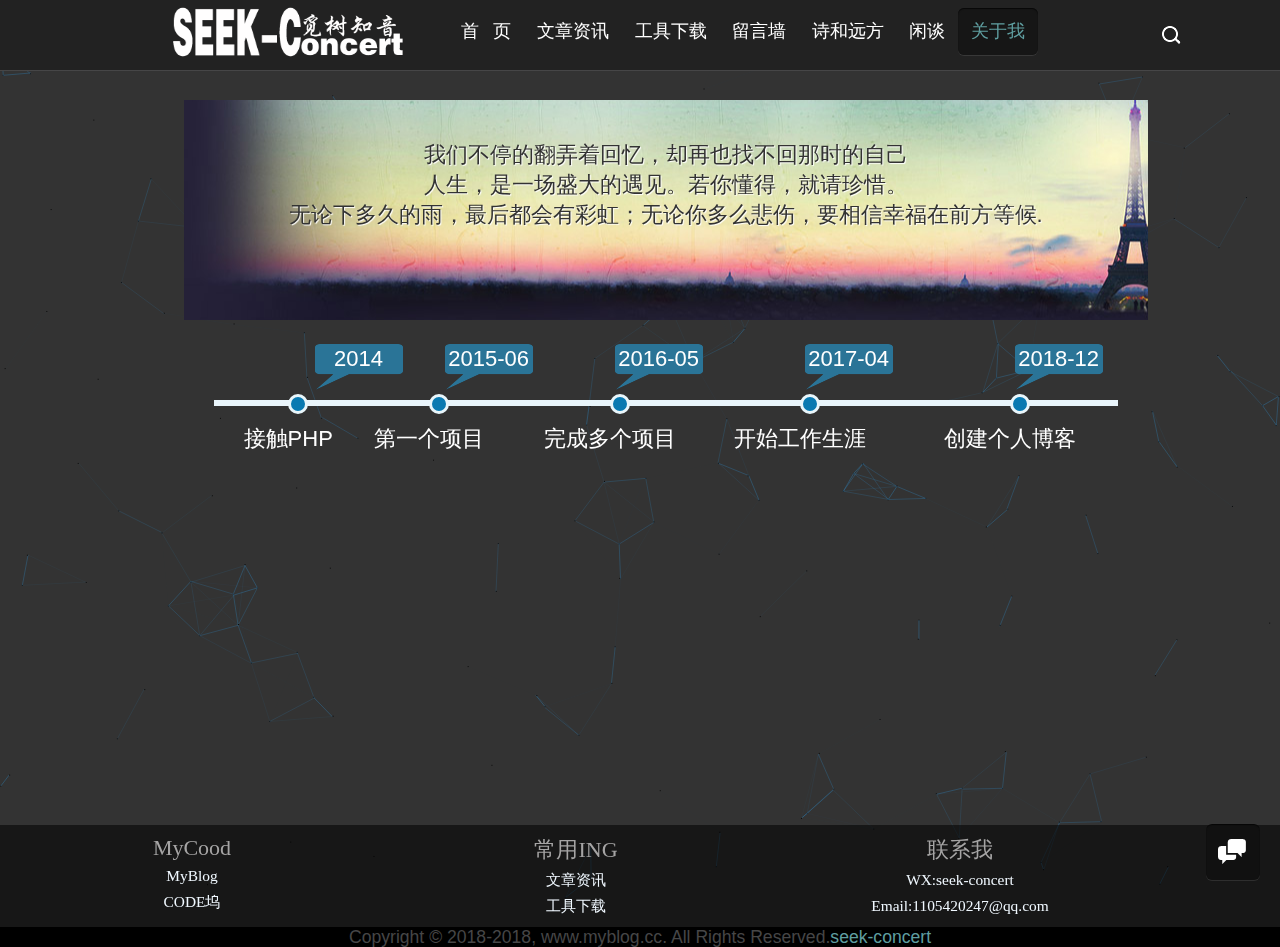
==== about.html @ 9ccbc6b1 "MyBlog HTML" ====
<!DOCTYPE html>
<html>
<head>
    <meta charset="UTF-8">
    <meta name="viewport" content="width=device-width,initial-scale=1,minimum-scale=1,maximum-scale=1,user-scalable=no" />
    <meta name="keywords" content="觅树知音,个人博客,seek-concert,php,MyBlog" />
    <meta name="description" content="觅树知音的个人博客" />
    <title>SeekConcert-MyBlog|觅树知音的个人博客</title>
    <link rel="shortcut icon" href="blog.ico" type="image/x-icon"/>
    <link rel="stylesheet" href="css/base.css">
    <link rel="stylesheet" href="css/style.css">
    <link rel="stylesheet" href="css/media.css">
    <!--[if lt IE 9]>
    <script src="js/html5shiv.min.js"></script>
    <script src="js/modernizr.js"></script>
    <script src="js/css3-mediaqueries.js"></script>
    <![endif]-->
</head>

<body>
<!--bg-->
<script src="js/bg.js" count="200" zindex="-2" opacity="0.8" color="47,135,193" type="text/javascript">
</script>
<!--bg end-->

<!--header-->
<header>
    <!--pc nav-->
    <div class="logo"><img src="img/logo.png" alt="logo"/></div>
    <nav class="nav">
        <ul class="nav_list">
            <li><a href="/">首&nbsp;&nbsp;&nbsp;页</a></li>
            <li><a href="/news.html" title="文章资讯">文章资讯</a></li>
            <li><a href="/download.html" title="工具下载">工具下载</a></li>
            <li><a href="/msgboard.html" title="留言墙" >留言墙</a></li>
            <li><a href="/poetry.html" title="诗和远方">诗和远方</a></li>
            <li><a href="/gossip.html" title="闲谈">闲谈</a></li>
            <li><a href="/about.html" title="关于我" class="nav_toggle" >关于我</a></li>
        </ul>
    </nav>
    <!--end pa nav-->
    <!--m nav-->
    <h2 class="open_nav"><span class="nav_icon"></span></h2>
    <div class="m_nav">
        <ul class="m_nav_list">
            <li> <a href="/">首&nbsp;&nbsp;&nbsp;页</a> </li>
            <li> <a href="/news.html">文章资讯</a> </li>
            <li> <a href="/download.html">工具下载</a> </li>
            <li> <a href="/msgboard.html">留言墙</a> </li>
            <li> <a href="/poetry.html">诗和远方</a> </li>
            <li> <a href="/gossip.html">闲谈</a> </li>
            <li> <a href="/about.html">关于我</a> </li>
        </ul>
    </div>
    <div class="m_logo"><img src="img/logo.png" alt="logo"/></div>
    <!--end m nav-->
    <!-- search -->
    <div class="search_ico" title="click search"></div>
</header>
<!--header end-->

<!--content-->
<div class="content">
    <div class="about_core">
        <div class="about_banner">
            <p data-scroll-reveal="enter top over 2s" data-scroll-reveal-id="3" style="-webkit-transform: translatey(0);transform: translatey(0);opacity: 1;-webkit-transition: -webkit-transform 2s ease-in-out 0s,  opacity 2s ease-in-out 0s;transition: transform 2s ease-in-out 0s, opacity 2s ease-in-out 0s;-webkit-perspective: 1000;-webkit-backface-visibility: hidden;" data-scroll-reveal-initialized="true">我们不停的翻弄着回忆，却再也找不回那时的自己</p>
            <p data-scroll-reveal="enter left over 2s after 1s" data-scroll-reveal-id="4" style="-webkit-transform: translatex(0);transform: translatex(0);opacity: 1;-webkit-transition: -webkit-transform 2s ease-in-out 1s,  opacity 2s ease-in-out 1s;transition: transform 2s ease-in-out 1s, opacity 2s ease-in-out 1s;-webkit-perspective: 1000;-webkit-backface-visibility: hidden;" data-scroll-reveal-initialized="true">人生，是一场盛大的遇见。若你懂得，就请珍惜。</p>
            <p data-scroll-reveal="enter bottom over 2s after 2s" data-scroll-reveal-id="5" style="-webkit-transform: translatey(0);transform: translatey(0);opacity: 1;-webkit-transition: -webkit-transform 2s ease-in-out 2s,  opacity 2s ease-in-out 2s;transition: transform 2s ease-in-out 2s, opacity 2s ease-in-out 2s;-webkit-perspective: 1000;-webkit-backface-visibility: hidden;" data-scroll-reveal-initialized="true">无论下多久的雨，最后都会有彩虹；无论你多么悲伤，要相信幸福在前方等候.</p>
        </div>
        <div class="memorial_day">
            <div class="time_axis"></div>
            <ul>
                <li class="n1"><a href="/">接触PHP</a>
                    <div class="dateview">2014</div>
                </li>
                <li class="n2"><a href="/">第一个项目</a>
                    <div class="dateview">2015-06</div>
                </li>
                <li class="n3"><a href="/">完成多个项目</a>
                    <div class="dateview">2016-05</div>
                </li>
                <li class="n4"><a href="/">开始工作生涯</a>
                    <div class="dateview">2017-04</div>
                </li>
                <li class="n5"><a href="/">创建个人博客</a>
                    <div class="dateview">2018-12</div>
                </li>
            </ul>
        </div>
    </div>
    <br/>
    <br/>
    <br/>
    <br/>
    <br/>
    <br/>
    <br/>
    <br/>
    <br/>
    <br/>
    <br/>
    <br/>
    <br/>
</div>
<!--content end-->

<!--footer-->
<footer>
    <div class="footer-mid">
        <div class="links">
            <p>MyCood</p>
            <ul>
                <li><a href="/">MyBlog</a></li>
                <li><a href="/">CODE坞</a></li>
            </ul>
        </div>
        <div class="maps">
            <p>常用ING</p>
            <ul>
                <li><a href="/">文章资讯</a></li>
                <li><a href="/">工具下载</a></li>
            </ul>
        </div>
        <div class="contact">
            <p>联系我</p>
            <ul>
                <li><a href="/">WX:seek-concert</a></li>
                <li><a href="/">Email:1105420247@qq.com</a></li>
            </ul>
        </div>
    </div>
    <div class="footer-bottom">
        <p>Copyright © 2018-2018, www.myblog.cc. All Rights Reserved.<a href="http://www.mycode5.com">seek-concert</a></p>
    </div>
</footer>
<!--footer end-->

<!-- gotop -->
<div id="tbox"> <a id="togbook" href="#"></a> <a id="gotop" href="javascript:void(0)"></a> </div>
<!-- gotop end -->
<script src="js/jquery.min.js?v=2.1.4"></script>
<script src="js/common.js"></script>
</body>
</html>
---- css/base.css ----
@charset "utf-8";
/* ------------------------------------[base]---------------------------------------- */
*,body,ul,ol,li,p,h1,h2,h3,h4,h5,h6,form,fieldset,table,td,img,div,tr{ margin:0;padding:0;}
ul, li { list-style: none; }
img{ border:0 none;}
a{ text-decoration: none; color: #555 }
a:hover { text-decoration: none; color: #00A7EB; }
h1{ font-size:24px;}
h2{ font-size:20px;}
h3{ font-size:18px;}
h4{ font-size:16px;}
h5{ font-size:14px;}
h6{ font-size:12px;}
input,select{ font-size:12px; vertical-align:middle;}
html{font-size:0.6em;}
body{font:normal 100% Arial,sans-serif; font-size:22px; background:#333;color: #fff;text-align:center;}
textarea,input{ word-wrap:break-word; word-break:break-all; padding:0;}
img { width:100%; -ms-interpolation-mode: bicubic;}
footer, header, menu, nav {display: block;}
::-webkit-scrollbar {width: 14px;height: auto;}
::-webkit-scrollbar-track, ::-webkit-scrollbar-thumb {border-radius: 10px;border: 5px solid transparent;}
::-webkit-scrollbar-track {box-shadow: 1px 1px 5px rgba(0,0,0,.2) inset;}
::-webkit-scrollbar-thumb {min-height: 20px;background-clip: content-box;box-shadow:0 0 5px rgba(0,0,0,.2) inset;}
::-webkit-scrollbar-corner {background: transparent;}
---- css/style.css ----
@charset "utf-8";
/*++++++++++++++++++++++++++++++【index】++++++++++++++++++++++++++++++++++*/
/*=========================【header】=========================== */
header { position:fixed;top: 0;width: 100%;  background: #222; height: 70px; border-bottom: #464647 1px solid;  z-index:9999}
header .logo{ position:absolute;left: 12%;width: 20%;height: 100%; }
header .logo img{ width: 100%;height: 100%;}
/*------ 【pc nav】------*/
header nav {position:absolute; transform:translate(0%,0%);left: 35%;top:11%;width: 100%;height: 100%;   }
header nav ul{line-height: 100% !important;}
header nav ul li { display: inline;}
header nav ul li a { font-size: 0.8em; color: #FFF !important; display: block; padding:1%;  float: left }
header nav ul li a:hover { color: cadetblue !important; background: rgba(20, 20, 20, 0.8); box-shadow: 0px 1px 0px rgba(255,255,255,.1), inset 0 1px 1px rgba(0,0,0,.7); border-radius: 6px; }
.nav_toggle{ color: cadetblue !important; background: rgba(20, 20, 20, 0.8); box-shadow: 0px 1px 0px rgba(255,255,255,.1), inset 0 1px 1px rgba(0,0,0,.7); border-radius: 6px; }
/*-----------search_ico ico-----------*/
.search_ico {width: 60px; height: 100%;position: absolute; right: 6%; top: 0; cursor: pointer;  background:url(../img/search.png) no-repeat center; z-index: 9999; }
/*------ 【media nav】------*/
.open_nav,.m_nav,.m_logo,.m_nav_list{display: none;}
/*-----------m_nav ico-----------*/
.open_nav { display: none; margin: 15px 0 0 0; width: 24px; height: 40px; float: left; text-align: center; padding: 0 10px; }
.nav_icon { display: block; position: relative; width: 30px; height: 5px; background-color: #fff; margin-top: 20px; }
.nav_icon:before, .nav_icon:after { content: ''; display: block; width: 30px; height: 5px; position: absolute; background: #fff; -webkit-transition-property: margin, -webkit-transform; transition-property: margin, -webkit-transform; transition-property: margin, transform; transition-property: margin, transform, -webkit-transform; -webkit-transition-duration: 300ms; transition-duration: 300ms; }
.nav_icon:before { margin-top: -10px; }
.nav_icon:after { margin-top: 10px; }
.open .nav_icon { background: none }
.open .nav_icon:before { margin-top: 0; -webkit-transform: rotate(45deg); transform: rotate(45deg); }
.open .nav_icon:after { margin-top: 0; -webkit-transform: rotate(-45deg); transform: rotate(-45deg); }
.open .nav_icon:before, .open .nav_icon:after { content: ''; display: block; width: 30px; height: 5px; position: absolute; background: #fff; }


/* ============================【content】==================== */
.content{width: 100%;height: 80%;position: relative;top:80px;margin-bottom: 101px;overflow: hidden;}
.content .content_top { width:100%;height: 260px; position:relative;top:5px;left:13%;right: 10%;  overflow: hidden; clear: both; }
.content a:hover{color: cadetblue;}
/*------------- [banner] -------------*/
.content .content_top .banner_hide {  width: 48%; height: 100%;  -webkit-animation: pageTop 6s ease 0.5s backwards; -moz-animation: pageTop 6s ease 0.5s backwards; -ms-animation: pageTop 6s ease 0.5s backwards; -o-animation: pageTop 6s ease 0.5s backwards; animation: pageTop 6s ease 0.5s backwards; float: left; }
.content .content_top .banner_hide img{ height: 100%;width: 100%}
.content .content_top .banner_font {font-size: 0.5em; display:block;height:40%;width:46%;position: absolute; top: 20%; padding-left: 1%; padding-right: 1%; background: rgba(153,153,153,.8); color: white; opacity: 0; -webkit-transition: opacity .75s ease-out; -moz-transition: opacity .75s ease-out; -o-transition: opacity .75s ease-out; transition: opacity .75s ease-out; }
.content .content_top .banner_hide:hover .banner_font { opacity: 1; } /* 用opacity 设置鼠标放上去显示文字的效果 */
.content .content_top .banner_font strong { display: block; line-height: 40px }
/*------------- [bulletin] -------------*/
.content .bulletin{margin-left:2%;box-shadow: 0 1px 0 rgba(255,255,255,.1), inset 0 1px 1px rgba(0,0,0,.7); border-radius: 6px; background: url(../img/quote-bg.png) no-repeat top right rgba(42,42,42,1); width: 350px;  height: 260px;float: left; overflow: hidden}
.content .bulletin h1{ color: cadetblue;padding-top: 5px;border-bottom: #333333 solid 2px;}
.content .bulletin p{ color: white;padding-top: 5px;text-indent: 2em;}
/*****************************************/
.blank{width: 100%;height: 10px;overflow: hidden;margin: auto;}
/*****************************************/
/*-------------------【content_core】--------------------------*/
.content_core{width: 100%;position: relative;top:20px;left:13%;right:10%;overflow: hidden;clear: both;}
.content_core .blog_list{width: 50%; float: left;}
.blog_list>li {width:100%;padding: 20px 0;border-right: #111 2px solid; }
.arrow_box { background: #222; box-shadow: 0 1px 0 rgba(255,255,255,.1), inset 0 1px 1px rgba(0,0,0,.7); width: 93.6%; color: #b9b9b9; border-radius: 6px; position: relative; }
.arrow_box:hover{background: #222222;}
.ti { width: 0; height: 0; border-style: solid; border-width: 0px 0 20px 22px; border-color: transparent transparent transparent #111; position: absolute; left: 100%; top: 20px; }/* 三角形 */
.ci { width: 10px; height: 10px; border-radius: 50%; position: absolute; left: 106%; top: 16px; background: #000; border: 2px solid #333; } /* 圆形定义边框色与背景一致 */
.ci:hover { border: 2px solid #B9B9B9; }
.arrow_box h2.title { text-align:left;padding: 0 0 0 20px; font: 16px/50px "微软雅黑", "Microsoft YaHei", Arial, Helvetica, sans-serif }
.arrow_box h2 a:hover { padding-left: 20px }
.textinfo { overflow: hidden; }
.textinfo p{ font-size: 0.6em; }
.arrow_box img { width: 150px; padding: 4px 0 3px 4px; float: left; -webkit-transition: All 1s ease; -moz-transition: All 1s ease; -ms-transition: All 1s ease; -o-transition: All 1s ease; border-radius: 4px; margin: 0 20px 2px; }
.arrow_box img:hover { opacity: 0.6; }
.arrow_box p { line-height: 24px; padding: 0 20px 20px;text-align: left }
.arrow_box p:hover { text-shadow: 1px 1px 1px #000; }
.details { text-align:left;background: rgba(1,1,1,0.3); border-radius: 0 0 6px 6px; padding: 0 10px }
.details li { line-height: 26px; display: inline; font-size: 11px; margin-right: 10px; }
.details li a { margin-left:20px;color: #3F3E3C }
.details li a:hover { color: #933 }
.icon-time, .likes, .comments {background: url(../img/icons.png) no-repeat }
.icon-time { background-position: 0 -208px;}
.likes, .comments { float: right; }
.likes { background-position: 0 -240px; }
.comments { background-position: 0 -220px; }
/*-------------------【aside】--------------------------*/
.content_core aside { width: 20%; float: left; margin: 20px 0 0 20px; }
.content_core aside h2, footer h2 { font-size: 16px; margin-bottom: 10px; text-shadow: #000 1px 1px 1px; color: #ccc }
.content_core aside div { box-shadow: 0px 1px 0px rgba(255,255,255,.1), inset 0px 1px 1px rgba(0,0,0,.7); border-radius: 6px; padding: 15px; background: #222; margin-bottom: 20px; overflow: hidden; }
.tuijian li, .clicks li { text-align:left;font-size: 0.6em; white-space: nowrap; text-overflow: ellipsis; overflow: hidden }
.tuijian li a:hover { padding-left: 10px }
.tuijian li span:before { content: "0"; }/* 数字列表前面统一加0  */
.tuijian li span { margin-right: 10px; font-size: 14px; font-family: "微软雅黑"; }
.tuijian li:nth-child(-n+3) span { width: 39px; color: #999 } /* 选择从第3个开始倒数也就是第三个前面的 */
.tuijian li:nth-child(-n+3) strong { font-size: 24px; font-weight: normal; }
.tuijian li:first-child span { color: #f8490b; } /* 选择第一个 */
.tuijian li:nth-child(n+3) { line-height: 24px } /* 选择从第3个开始往后数 */
.tuijian li:nth-child(4) { margin: 5px 0 0 0 } /* 选择第四个 */
/* clicks */
.clicks li { line-height: 24px; }
.clicks li span:before { content: "【"; }
.clicks li span:after { content: "】"; }
.clicks li span a { padding: 0 5px; color: #366 }
.clicks li a:hover { text-decoration: underline }
/* music */
.viny dl dd { color: #b9b9b9; line-height: 24px;font-size: 0.6em;text-align: left; }
.art { background: url(../img/vinyl.png) no-repeat left; width: 130px; float: left; background-size: 120px; }
.viny .art img { width: 90px; height: 90px; margin-left: 11px }
.viny dd span { width: 12px; height: 24px; margin-right: 7px; float: left; display: block; }
.icon-song span, .icon-artist span, .icon-album span, .icon-like span { background: url(../img/icons.png) no-repeat }
.icon-song span { background-position: -33px -344px }
.icon-artist span { background-position: -16px -344px }
.icon-album span { background-position: 0 -344px }
.icon-like span { background-position: -1px -299px; }
.icon-like a { color: #B5783E }
.icon-like a:hover { color: #FFF; text-decoration: underline }
.music audio { width: 100%; padding-top: 10px }

/* ============================【footer】===================== */
footer{position:relative;bottom:0;width: 100%; color: #a5a4a4;text-align: center;overflow: hidden;}
/*-----------footer bottom-----------*/
footer .footer-mid{word-wrap:break-word;width: 100%;background: rgba(0, 0, 0, 0.55);position: relative;overflow: hidden; }
footer .footer-mid div{padding-top:10px;padding-bottom:10px;width:100%;float: left; font-family: 楷体; }
footer .footer-mid ul li a{ color: aliceblue;font-size: 0.7em}
footer .footer-mid .links{width: 30%;}
footer .footer-mid .maps{width: 30%;}
footer .footer-mid .contact{width: 30%;}
/*-----------footer db-----------*/
footer .footer-bottom{width:100%;height:20px;background: #000;text-align: center; }
footer .footer-bottom p{font-size: 0.8em;color: #464647;}
footer .footer-bottom p a{color: cadetblue;}

/*----------- [go top]-----------*/
#tbox { width: 54px; float: right; position: fixed; right: 20px; bottom: 15px; _position: absolute; _bottom: auto; _top:expression(eval(document.documentElement.scrollTop+document.documentElement.clientHeight-this.offsetHeight-(parseInt(this.currentStyle.marginTop, 10)||0)-(parseInt(this.currentStyle.marginBottom, 10)||0)));
    _margin-bottom: 15px; }/*���IE6�²����� position:fixed ������*/
#togbook, #gotop { width: 54px; height: 56px; display: block; background:url(../img/icons.png) no-repeat  #111 ;box-shadow: 0px 1px 0px rgba(255,255,255,.1), inset 0px 1px 1px rgba(0,0,0,.7); border-radius: 6px;}
#togbook { margin: 5px 0 ;background-position:10px -407px;}
#gotop {background-position:12px -365px;}
#togbook:hover, #gotop:hover { opacity: 0.5 }


/*++++++++++++++++++++++++++++++【news】++++++++++++++++++++++++++++++++++*/
.news_left{float: left;width: 50%;position: relative;top:20px;margin-left:13%;overflow: hidden;}
.news_left .news_left_top{padding:20px;border-radius: 5px;background: #495d5d;overflow: hidden;box-shadow: 0 1px 0 rgba(255,255,255,.1), inset 0 1px 1px rgba(0,0,0,.7);  }
.news_left .news_left_top h1{text-align: left}
.news_left .news_left_top p{padding-right:20px;text-align: left !important;font-size: 14px;color: #b9b9b9;}
.news_left .news_left_top img { width: 150px; padding: 4px 0 3px; float: left; -webkit-transition: All 1s ease; -moz-transition: All 1s ease; -ms-transition: All 1s ease; -o-transition: All 1s ease; border-radius: 4px; margin: 0 20px 2px 0; }
.news_left .news_left_top img:hover { opacity: 0.6; transform: scale(1.1); }

.news_left .news_left_content{border-radius: 4px;background: #495d5d;margin-top:10px;margin-bottom: 20px;overflow: hidden;}
.news_left .news_left_content>li {width:100%;padding: 20px 0 20px 20px;border-right: #111 2px solid; }
.news_left .news_left_content .news_core {padding-bottom:10px;overflow: hidden; background: #495d5d; box-shadow: 0 1px 0 rgba(255,255,255,.1), inset 0 1px 1px rgba(0,0,0,.7); width: 93.6%; color: #b9b9b9; border-radius: 6px; position: relative; }
.news_left .news_left_content .news_core:hover{background: #222222;}
.news_left .news_left_content .news_core h2.title { text-align:left;padding: 0 0 0 20px; font: 16px/50px "微软雅黑", "Microsoft YaHei", Arial, Helvetica, sans-serif }
.news_left .news_left_content .news_core h2 a {color: #b9b9b9;}
.news_left .news_left_content .news_core h2 a:hover { padding-left: 20px }
.news_left .news_left_content .news_core p{ font-size: 0.6em; }
.news_left .news_left_content .news_core img { width: 150px; padding: 4px 0 3px 4px; float: left; -webkit-transition: All 1s ease; -moz-transition: All 1s ease; -ms-transition: All 1s ease; -o-transition: All 1s ease; border-radius: 4px; margin: 0 20px 2px; }
.news_left .news_left_content .news_core img:hover { opacity: 0.6; }
.news_left .news_left_content .news_core p { line-height: 24px; padding: 0 20px 20px;text-align: left;font-size: 14px; }
.news_left .news_left_content .news_core p:hover { text-shadow: 1px 1px 1px #000; }

.news_right { width: 20%; float: left; margin: 20px 0 0 20px; }
.news_right h2 { font-size: 16px; margin-bottom: 10px; text-shadow: #000 1px 1px 1px; color: #ccc }
.news_right .tuijian li a{color: #cccccc;}
.news_right .clicks li span a{color: #ca7449bd;}
.news_right .clicks li a{color: #cccccc;}
.news_right div { box-shadow: 0 1px 0 rgba(255,255,255,.1), inset 0px 1px 1px rgba(0,0,0,.7); border-radius: 6px; padding: 15px; background: #495d5d; margin-bottom: 20px; overflow: hidden; }
.news_core i{display: block;position: absolute;top: 54px;left: 24px;z-index: 9;font-style: normal;padding: 3px 5px;background: rgba(18,182,221,.8);font-size: 14px;}
.news_core i a:hover{ color: #555;}

/*++++++++++++++++++++++++++++++【download】++++++++++++++++++++++++++++++++++*/
.news_left .download_content{border-radius: 4px;background: #495d5d;margin-top:10px;margin-bottom: 20px;overflow: hidden;}
.news_left .download_content>li {width:100%;padding: 20px 0 20px 20px;border-right: #111 2px solid; }
.news_left .download_content .download_core {padding-top:12px;padding-bottom:10px;overflow: hidden; background: #495d5d; box-shadow: 0 1px 0 rgba(255,255,255,.1), inset 0 1px 1px rgba(0,0,0,.7); width: 93.6%; color: #b9b9b9; border-radius: 6px; position: relative; }
.news_left .download_content .download_core:hover{background: #222222;}
.news_left .download_content .download_core .img_left{width:52%;float: left;}
.news_left .download_content .download_core .top_box{width:40%;float: right;}
.news_left .download_content .download_core .img_left img { width: 100%; padding: 4px 0 3px 0px; float: left; -webkit-transition: All 1s ease; -moz-transition: All 1s ease; -ms-transition: All 1s ease; -o-transition: All 1s ease; border-radius: 10px; margin: 0 20px 2px 12px; }
.news_left .download_content .download_core .img_left span {border-radius: 6px 0 0 0;display: block;position: absolute;top: 16px;left: 12px;z-index: 9;font-style: normal;padding: 3px 5px;background: rgba(18,182,221,.8);font-size: 20px; }
.news_left .download_content .download_core .img_left a span:hover {color: #555 !important; }
.news_left .download_content .download_core .img_left img:hover { opacity: 0.6;color: #555 !important; }
.news_left .download_content .download_core .top_box{width:40%;float: right;margin-right: 10px;}
.news_left .download_content .download_core .top_box h2{margin-bottom: 15px;}
.news_left .download_content .download_core .top_box h2 a{color: #fff}
.news_left .download_content .download_core .top_box .top_info{text-align: left;margin: 4px 4px 20px 4px;padding: 8px 6px 6px 10px;text-indent: 2em;color: #fff;background: #587979;border-left: 1px solid #333131;border-right: 1px solid #333131;overflow: hidden;text-overflow: ellipsis;font-size: 13px;height: 100px;overflow-y: auto;word-break: break-all; word-wrap:break-word;}

.star5{width: 100px;height: 20px;display: inline-block;background: url(../img/star.png) repeat-x;}

.news_left .download_content .download_core .top_box .top_time{font-size: 16px;text-align: left;margin: 10px 0 10px 10px;}
.news_left .download_content .download_core .top_box .top_tj{font-size: 16px;text-align: left;margin: 10px 0 10px 10px;}
.news_left .download_content .download_core .top_box .top_link{text-align: left;}
.news_left .download_content .download_core .top_box .top_link a{font-size:13px;float:left;display: inline-block;padding: 5px 10px;margin: 5px 10px;background: #30a6de;color: #fff;border-radius: 5px;}
.news_left .download_content .download_core .top_box .top_link .download_clock{background: #C00}
.news_left .download_content .download_core .top_box .top_link .search_detail{background: #00ab26}


/*++++++++++++++++++++++++++++++【poetry】++++++++++++++++++++++++++++++++++*/
.poetry_bot{width:86%;text-align: left;padding: 0 2px;}
.poetry_bot i{line-height: 26px;display: inline;font-size: 11px;margin-right: 10px;}
.p_love,.p_time{background:url(../img/icons.png) no-repeat;}
.p_time{float:left;background-position: 0 -202px;padding-left: 20px;}
.p_love{float:right;background-position: 0 -220px;padding-left: 20px;}
.wish_box{height:650px;margin:20px;position:relative;left:10%;width:80%;}
.wish_box .poetry_bot{position: absolute;bottom: 25px;left:15px;font-size: 14px;color: #555555;}
.wish{background:url(../img/wish_bg.png) no-repeat 0 0;color:#000;height:166px;padding:10px 20px 30px 20px;width:185px;}
.wish-close{background:url(../img/wish_close_bg.png) no-repeat 0 0;display:none;position:absolute;right:5px;top:-5px;width:17px;height:17px;}

/*++++++++++++++++++++++++++++++【about】++++++++++++++++++++++++++++++++++*/
.about_core{width: 80%;margin-left: 12%;margin-right: 8%}
.about_banner{vertical-align:middle;height: 180px;text-align: center;overflow: hidden;margin: 20px 30px;line-height: 30px;text-shadow: #fff 1px 1px 1px;background: url(../img/banner_top.jpg) no-repeat -0px center;color: #333;padding: 40px 0 0 0;}
.memorial_day{    overflow: hidden;position: relative;padding: 60px;}
.time_axis {
    background: #e9f5fb;
    height: 6px;
    width: 100%;
    animation: time_a 5s;
    -moz-animation: time_a 5s;
    -webkit-animation: time_a 5s;
    -o-animation: time_a 5s;
}
.memorial_day ul li.n1 {
    position: absolute;
    top: 54px;
    left: 90px;
}
.memorial_day ul li.n2 {
    position: absolute;
    top: 54px;
    left: 220px;
}
.memorial_day ul li.n3 {
    position: absolute;
    top: 54px;
    left: 390px;
}
.memorial_day ul li.n4 {
    position: absolute;
    top: 54px;
    left: 580px;
}
.memorial_day ul li.n5 {
    position: absolute;
    top: 54px;
    left: 790px;
}
.memorial_day ul li::before {
    content: "";
    width: 14px;
    height: 14px;
    border-radius: 50%;
    position: absolute;
    background: #0979b1;
    border: 3px solid #e9f6fb;
}
.memorial_day ul li a {
    margin-top: 30px;
    display: block;
    color: #fff;
}
.dateview {
    position: absolute;
    top: -50px;
    left: 71px;
    display: block;
    width: 88px;
    background: url(../img/dtime.png) no-repeat;
    color: #FFF;
    height: 46px;
    line-height: 30px;
    text-align: center;
}
---- css/media.css ----
@charset "utf-8";
/*================【屏幕：1200-1359】==================*/
@media screen and (min-width: 1200px) and (max-width: 1359px){
    /*------------- [news] -------------*/
    .content_core aside { width: 25%; float: left; margin: 20px 0 0 20px; }
    .news_right { width: 25%; float: left; margin: 20px 0 0 20px; }
    /*------------- [download] -------------*/
    .news_left .download_content .download_core .top_box .top_info{margin-bottom: 2px;}
    .news_left .download_content .download_core .top_box .top_time{font-size: 16px;margin: 0px 0 0px 10px;}
    .news_left .download_content .download_core .top_box .top_tj{font-size: 16px;margin: 0px 0 0px 10px;}
}

/*================【屏幕：1024-1199】==================*/
@media screen and (min-width: 1024px) and (max-width: 1199px) {
    /*-------- [header] ------------*/
    header nav ul li a{font-size: 0.8em}
    header .logo{ position:absolute;left: 10%;width: 20%;height: 100%; }
    header nav {position:absolute; transform:translate(0%,0%);left: 30%;top:17%;width: 100%;height: 100%;  }
    .search_ico{position: absolute; right: 1%;}
    .open_nav,.m_nav,.m_logo,.m_nav_list{display: none;}

    /*-------- [content] ------------*/
    .content .content_top { width:100%;height: 260px; position:relative;top:5px;left:10%;right: 10%;  overflow: hidden; clear: both; }
    /*------------- banner -------------*/
    .content .content_top .banner_hide {  width: 45%; height: 100%;  -webkit-animation: pageTop 6s ease 0.5s backwards; -moz-animation: pageTop 6s ease 0.5s backwards; -ms-animation: pageTop 6s ease 0.5s backwards; -o-animation: pageTop 6s ease 0.5s backwards; animation: pageTop 6s ease 0.5s backwards; float: left; }
    .content .content_top .banner_hide img{ height: 100%;width: 100%}
    .content .content_top .banner_font {font-size: 0.5em; display:block;height:44%;width:43%;position: absolute; top: 20%; padding-left: 1%; padding-right: 1%; background: rgba(153,153,153,.8); color: white; opacity: 0; -webkit-transition: opacity .75s ease-out; -moz-transition: opacity .75s ease-out; -o-transition: opacity .75s ease-out; transition: opacity .75s ease-out; }
    .content .content_top .banner_hide:hover .banner_font { opacity: 1; } /* 用opacity 设置鼠标放上去显示文字的效果 */
    .content .content_top .banner_font strong { display: block; line-height: 40px }
    /*------------- bulletin -------------*/
    .content .bulletin{margin-left:2%;box-shadow: 0 1px 0 rgba(255,255,255,.1), inset 0 1px 1px rgba(0,0,0,.7); border-radius: 6px; background: url(../img/quote-bg.png) no-repeat top right rgba(42,42,42,1); width: 350px;  height: 260px;float: left; overflow: hidden}
    .content .bulletin h1{ color: cadetblue;padding-top: 5px;border-bottom: #333333 solid 2px;}
    /*------------- content_core -------------*/
    .content_core{width: 100%;position: relative;top:20px;left:10%;right:10%;overflow: hidden;clear: both;}
    .blog_list>li {width:100%;padding: 20px 0;border-right: #111 2px solid; }
    /*------------- [news] -------------*/
    .content_core aside { width: 28%; float: left; margin: 20px 0 0 20px; }
    .news_right { width: 28%; float: left; margin: 20px 0 0 20px; }
    /*------------- [download] -------------*/
    .news_left .download_content .download_core .top_box .top_info{margin-bottom: 2px;}
    .news_left .download_content .download_core .top_box .top_time{font-size: 16px;margin: 0px 0 0px 10px;}
    .news_left .download_content .download_core .top_box .top_tj{font-size: 16px;margin: 0px 0 0px 10px;}

    /*----------[footer]-----------*/
    footer .footer-bottom{width:100%;height:40px;background: #000;text-align: center;}
    footer .footer-bottom p{font-size: 0.8em;color: #464647;}
}

/*================【屏幕：960-1023】==================*/
@media screen and (min-width: 960px) and (max-width: 1023px) {
    /*-------- [header] ------------*/
    header nav ul li a{font-size: 0.8em}
    header .logo{ position:absolute;left: 8%;width: 20%;height: 100%; }
    header nav {position:absolute; transform:translate(0%,0%);left: 30%;top:15%;width: 100%;height: 100%;  }
    .search_ico{position: absolute; right: 1%;}
    .open_nav,.m_nav,.m_logo,.m_nav_list{display: none;}

    /*---------- [content] -----------*/
    .content .content_top { width:100%;height: 260px; position:relative;top:5px;left:10%;right: 10%;  overflow: hidden; clear: both; }
    /*------------- banner -------------*/
    .content .content_top .banner_hide {  width: 45%; height: 100%;  -webkit-animation: pageTop 6s ease 0.5s backwards; -moz-animation: pageTop 6s ease 0.5s backwards; -ms-animation: pageTop 6s ease 0.5s backwards; -o-animation: pageTop 6s ease 0.5s backwards; animation: pageTop 6s ease 0.5s backwards; float: left; }
    .content .content_top .banner_hide img{ height: 100%;width: 100%}
    .content .content_top .banner_font {font-size: 0.5em; display:block;height:50%;width:43%;position: absolute; top: 20%; padding-left: 1%; padding-right: 1%; background: rgba(153,153,153,.8); color: white; opacity: 0; -webkit-transition: opacity .75s ease-out; -moz-transition: opacity .75s ease-out; -o-transition: opacity .75s ease-out; transition: opacity .75s ease-out; }
    .content .content_top .banner_hide:hover .banner_font { opacity: 1; } /* 用opacity 设置鼠标放上去显示文字的效果 */
    .content .content_top .banner_font strong { display: block; line-height: 40px }
    /*------------- bulletin -------------*/
    .content .bulletin{margin-left:2%;box-shadow: 0 1px 0 rgba(255,255,255,.1), inset 0px 1px 1px rgba(0,0,0,.7); border-radius: 6px; background: url(../img/quote-bg.png) no-repeat top right rgba(42,42,42,1); width: 350px;  height: 260px;float: left; overflow: hidden}
    .content .bulletin h1{ color: cadetblue;padding-top: 5px;border-bottom: #333333 solid 2px;}
    /*------------- content_core -------------*/
    .content_core{width: 100%;position: relative;top:20px;left:10%;right:10%;overflow: hidden;clear: both;}
    .blog_list>li {width:100%;padding: 20px 0;border-right: #111 2px solid; }
    /*------------- [news] -------------*/
    .content_core aside { width: 30%; float: left; margin: 20px 0 0 20px; }
    .news_right { width: 30%; float: left; margin: 20px 0 0 20px; }
    /*------------- [download] -------------*/
    .news_left .download_content .download_core .top_box .top_info{margin-bottom: 2px;}
    .news_left .download_content .download_core .top_box .top_time{font-size: 16px;margin: 0px 0 0px 10px;}
    .news_left .download_content .download_core .top_box .top_tj{font-size: 16px;margin: 0px 0 0px 10px;}
    .news_left .download_content .download_core .top_box{width: 43%;}
    /*------------- [about] -------------*/
    .about_banner p{font-size: 16px}
    /*---------- [footer] -----------*/
    footer .footer-bottom{width:100%;height:40px;background: #000;text-align:center;}
    footer .footer-bottom p{font-size: 0.8em;color: #464647;}
}

/*================【屏幕：768-959】==================*/
@media screen and (min-width: 768px) and (max-width: 959px) {
    /*-------- [header] ------------*/
    header{ width: 100%; margin: auto; }
    .nav,.logo { display: none;}
    .open_nav{display: block;}
    /*---- header logo---*/
    header .m_logo{ display:block;position:absolute;top:20%;left: 20%;right: 20%;height: 60%; }
    header .m_logo img{ width: 100%;height: 100%;}
    /*---- header search_ico---*/
    .search_ico{position: absolute; right: 1%;}
    /*---- header m_nav---*/
    .m_nav{display:none;position:fixed;left:0;top:10%;background: black;width:100%;height:100%;filter:alpha(opacity=60);opacity:0.6;z-index: 999}
    .m_nav ul{display: none;background-color: white;width:50%;height: 100%;z-index: 1000}
    .m_nav ul li{-webkit-box-shadow: 0 -1px 0 rgba(0,0,0,0.55), inset 0 1px 0 rgba(255,255,255,0.09); -moz-box-shadow: 0 -1px 0 rgba(0,0,0,0.55), inset 0 1px 0 rgba(255,255,255,0.09); box-shadow: 0 -1px 0 rgba(0,0,0,0.55), inset 0 1px 0 rgba(255,255,255,0.09);}
    .m_nav ul li a:hover{ margin-left: 20%;}

    /*----------[content]-----------*/
    .content .content_top { width:100%;height: 240px; position:relative;top:5px;left:2%;right: 10%;  overflow: hidden; clear: both; }
    /*------------- banner -------------*/
    .content .content_top .banner_hide {  width: 52%; height: 100%;  -webkit-animation: pageTop 6s ease 0.5s backwards; -moz-animation: pageTop 6s ease 0.5s backwards; -ms-animation: pageTop 6s ease 0.5s backwards; -o-animation: pageTop 6s ease 0.5s backwards; animation: pageTop 6s ease 0.5s backwards; float: left; }
    .content .content_top .banner_hide img{ height: 100%;width: 100%}
    .content .content_top .banner_font {font-size: 0.5em; display:block;height:54%;width:50%;position: absolute; top: 20%; padding-left: 1%; padding-right: 1%; background: rgba(153,153,153,.8); color: white; opacity: 0; -webkit-transition: opacity .75s ease-out; -moz-transition: opacity .75s ease-out; -o-transition: opacity .75s ease-out; transition: opacity .75s ease-out; }
    .content .content_top .banner_hide:hover .banner_font { opacity: 1; } /* 用opacity 设置鼠标放上去显示文字的效果 */
    .content .content_top .banner_font strong { display: block; line-height: 40px }
    /*------------- bulletin -------------*/
    .content .bulletin{margin-left:2%;box-shadow: 0 1px 0 rgba(255,255,255,.1), inset 0 1px 1px rgba(0,0,0,.7); border-radius: 6px; background: url(../img/quote-bg.png) no-repeat top right rgba(42,42,42,1); width: 42%;  height: 260px;float: left; overflow: hidden}
    .content .bulletin h1{ color: cadetblue;padding-top: 5px;border-bottom: #333333 solid 2px;}
    /*------------- content_core -------------*/
    .content_core{width: 100%;position: relative;top:20px;left:3%;right:10%;overflow: hidden;clear: both;}
    .ci { width: 10px; height: 10px; border-radius: 50%; position: absolute; left: 104%; top: 16px; background: #000; border: 2px solid #333; } /* 圆形定义边框色与背景一致 */
    .blog_list>li {width:95%;padding: 20px 0;border-right: #111 2px solid; }
    .arrow_box { background: #222; box-shadow: 0 1px 0 rgba(255,255,255,.1), inset 0 1px 1px rgba(0,0,0,.7); width: 95.3%; color: #b9b9b9; border-radius: 6px; position: relative; }
    /*-------------------【content_core】--------------------------*/
    .content_core .blog_list{width: 100%; float: left;}
    .ti { width: 0; height: 0; border-style: solid; border-width: 0px 0 20px 22px; border-color: transparent transparent transparent #111; position: absolute; left: 100%; top: 20px; }/* 三角形 */
    .ci:hover { border: 2px solid #B9B9B9; }
    .arrow_box h2.title { text-align:left;padding: 0 0 0 20px; font: 16px/50px "微软雅黑", "Microsoft YaHei", Arial, Helvetica, sans-serif }
    .arrow_box h2 a:hover { padding-left: 20px }
    .textinfo { overflow: hidden; }
    .textinfo p{ font-size: 0.6em; }
    .arrow_box img { width: 150px; padding: 4px 0 0 4px; float: left; -webkit-transition: All 1s ease; -moz-transition: All 1s ease; -ms-transition: All 1s ease; -o-transition: All 1s ease; border-radius: 4px; margin: 0 20px 2px; }
    .arrow_box img:hover { opacity: 0.6; }
    .arrow_box p { line-height: 24px; padding: 0 20px 20px;text-align: left }
    .arrow_box p:hover { text-shadow: 1px 1px 1px #000; }
    .details { text-align:left;background: rgba(1,1,1,0.3); border-radius: 0 0 6px 6px; padding: 0 10px }
    .details li { line-height: 26px; display: inline; font-size: 11px; margin-right: 10px; }
    .details li a { margin-left:20px;color: #3F3E3C }
    .details li a:hover { color: #933 }
    .icon-time, .likes, .comments {background: url(../img/icons.png) no-repeat }
    .icon-time { background-position: 0 -208px;}
    .likes, .comments { float: right; }
    .likes { background-position: 0 -240px; }
    .comments { background-position: 0 -220px; }
    /*------------- [news] -------------*/
    .content_core aside{display: none;}
    .news_right{display: none;}
    .news_left{width: 90%;margin-left: 5% !important;}
    /*------------- [about] -------------*/
    .about_banner p{font-size: 16px}
    /*----------[footer]-----------*/
    footer .footer-bottom{width:100%;height:40px;background: #000;text-align: center;}
    footer .footer-bottom p{font-size: 0.8em;color: #464647;}
}

/*================【屏幕：480-767】==================*/
@media only screen and (min-width: 480px) and (max-width: 767px) {
    /*-------- [header] ------------*/
    header{ width: 100%; margin: auto; }
    .nav,.logo { display: none;}
    .open_nav{display: block;position: fixed;top: -1%;}
    /*---- header logo---*/
    header .m_logo{ display:block;position:absolute;top:20%;left: 20%;right: 20%;height: 60%; }
    header .m_logo img{ width: 100%;height: 100%;}
    /*---- header search_ico---*/
    .search_ico{position: absolute; right: 0;}
    /*---- header m_nav---*/
    .m_nav{display:none;position:fixed;left:0;top:10%;background: black;width:100%;height:100%;filter:alpha(opacity=60);opacity:0.6;z-index: 999}
    .m_nav ul{display: none;background-color: white;width:50%;height: 100%;z-index: 1000}
    .m_nav ul li{-webkit-box-shadow: 0 -1px 0 rgba(0,0,0,0.55), inset 0 1px 0 rgba(255,255,255,0.09); -moz-box-shadow: 0 -1px 0 rgba(0,0,0,0.55), inset 0 1px 0 rgba(255,255,255,0.09); box-shadow: 0 -1px 0 rgba(0,0,0,0.55), inset 0 1px 0 rgba(255,255,255,0.09);}
    .m_nav ul li a:hover{ margin-left: 20%;}

    /*----------[content]-----------*/
    .content .content_top { width:100%;height: 400px; position:relative;top:5px;left:3%;right: 3%;  overflow: hidden; clear: both; }
    /*------------- banner -------------*/
    .content .content_top .banner_hide {  width: 94%; height: 40%;  -webkit-animation: pageTop 6s ease 0.5s backwards; -moz-animation: pageTop 6s ease 0.5s backwards; -ms-animation: pageTop 6s ease 0.5s backwards; -o-animation: pageTop 6s ease 0.5s backwards; animation: pageTop 6s ease 0.5s backwards; float: left; }
    .content .content_top .banner_hide img{ height: 100%;width: 100%}
    .content .content_top .banner_font {font-size: 0.5em; display:block;height:30%;width:92%;position: absolute; top: 8%; padding-left: 1%; padding-right: 1%; background: rgba(153,153,153,.8); color: white; opacity: 0; -webkit-transition: opacity .75s ease-out; -moz-transition: opacity .75s ease-out; -o-transition: opacity .75s ease-out; transition: opacity .75s ease-out; }
    .content .content_top .banner_hide:hover .banner_font { opacity: 1; } /* 用opacity 设置鼠标放上去显示文字的效果 */
    .content .content_top .banner_font strong { display: block; line-height: 40px }
    /*------------- bulletin -------------*/
    .content .bulletin{margin-left:0;margin-top:4%;box-shadow: 0 1px 0 rgba(255,255,255,.1), inset 0 1px 1px rgba(0,0,0,.7); border-radius: 6px; background: url(../img/quote-bg.png) no-repeat top right rgba(42,42,42,1); width: 94%;  height: 260px;float: left; overflow: hidden}
    .content .bulletin h1{ color: cadetblue;padding-top: 5px;border-bottom: #333333 solid 2px;}
    /*------------- content_core -------------*/
    .content_core{width: 100%;position: relative;top:20px;left:3%;right:10%;overflow: hidden;clear: both;}
    .blog_list>li {width:95%;padding: 20px 0;border-right: #111 2px solid; }
    .arrow_box { background: #222; box-shadow: 0 1px 0 rgba(255,255,255,.1), inset 0 1px 1px rgba(0,0,0,.7); width: 95.4%; color: #b9b9b9; border-radius: 6px; position: relative; }
    /*-------------------【content_core】--------------------------*/
    .content_core .blog_list{width: 100%; float: left;}
    .ti { width: 0; height: 0; border-style: solid; border-width: 0 0 20px 22px; border-color: transparent transparent transparent #111; position: absolute; left: 100%; top: 20px; }/* 三角形 */
    .ci { width: 10px; height: 10px; border-radius: 50%; position: absolute; left: 104%; top: 16px; background: #000; border: 2px solid #333; } /* 圆形定义边框色与背景一致 */
    .ci:hover { border: 2px solid #B9B9B9; }
    .arrow_box h2.title { text-align:left;padding: 0 0 0 20px; font: 16px/50px "微软雅黑", "Microsoft YaHei", Arial, Helvetica, sans-serif }
    .arrow_box h2 a:hover { padding-left: 20px }
    .textinfo { overflow: hidden; }
    .textinfo p{ font-size: 0.6em; }
    .arrow_box img { width: 150px; padding: 4px 0 0 4px; float: left; -webkit-transition: All 1s ease; -moz-transition: All 1s ease; -ms-transition: All 1s ease; -o-transition: All 1s ease; border-radius: 4px; margin: 0 20px 2px; }
    .arrow_box img:hover { opacity: 0.6; }
    .arrow_box p { line-height: 24px; padding: 0 20px 20px;text-align: left }
    .arrow_box p:hover { text-shadow: 1px 1px 1px #000; }
    .details { text-align:left;background: rgba(1,1,1,0.3); border-radius: 0 0 6px 6px; padding: 0 10px }
    .details li { line-height: 26px; display: inline; font-size: 11px; margin-right: 10px; }
    .details li a { margin-left:20px;color: #3F3E3C }
    .details li a:hover { color: #933 }
    .icon-time, .likes, .comments {background: url(../img/icons.png) no-repeat }
    .icon-time { background-position: 0 -208px;}
    .likes, .comments { float: right; }
    .likes { background-position: 0 -240px; }
    .comments { background-position: 0 -220px; }
    /*------------- [news] -------------*/
    .content_core aside{display: none;}
    .news_right{display: none;}
    .news_left{width: 90%;margin-left: 5% !important;}
    /*------------- [download] -------------*/
    .news_left .download_content .download_core .top_box .top_info{margin-bottom: 2px;}
    .news_left .download_content .download_core .top_box .top_time{font-size: 16px;margin: 0 0 0 10px;}
    .news_left .download_content .download_core .top_box .top_tj{font-size: 16px;margin: 0 0 0 10px;}
    /*------------- [about] -------------*/
    .about_banner p{font-size: 16px}
    /*----------[footer]-----------*/
    footer .footer-bottom{width:100%;height:40px;background: #000;text-align: center;}
    footer .footer-bottom p{font-size: 0.8em;color: #464647;}
}

/*================【屏幕：<479】==================*/
@media only screen and (max-width: 479px) {
    /*-------- [header] ------------*/
    header{ width: 100%; margin: auto; }
    .nav,.logo { display: none;}
    .open_nav{display: block; position: fixed;top: -1%;}
    /*---- header logo---*/
    header .m_logo{ display:block;position:absolute;top:20%;left: 20%;right: 20%;height: 60%; }
    header .m_logo img{width: 100%;height: 100%;}
    /*---- header search_ico---*/
    .search_ico{position: absolute; right: -2%;}
    /*---- header m_nav---*/
    .m_nav{display:none;position:fixed;left:0;top:10%;background: black;width:100%;height:100%;filter:alpha(opacity=60);opacity:0.6;z-index: 999}
    .m_nav ul{display: none;background-color: white;width:50%;height: 100%;z-index: 1000}
    .m_nav ul li{-webkit-box-shadow: 0 -1px 0 rgba(0,0,0,0.55), inset 0 1px 0 rgba(255,255,255,0.09); -moz-box-shadow: 0 -1px 0 rgba(0,0,0,0.55), inset 0 1px 0 rgba(255,255,255,0.09); box-shadow: 0 -1px 0 rgba(0,0,0,0.55), inset 0 1px 0 rgba(255,255,255,0.09);}
    .m_nav ul li a:hover{ margin-left: 20%;}

    /*----------[content]-----------*/
    .content .content_top { width:100%;height: 400px; position:relative;top:5px;left:3%;right: 3%;  overflow: hidden; clear: both; }
    /*------------- banner -------------*/
    .content .content_top .banner_hide {  width: 94%; height: 40%;  -webkit-animation: pageTop 6s ease 0.5s backwards; -moz-animation: pageTop 6s ease 0.5s backwards; -ms-animation: pageTop 6s ease 0.5s backwards; -o-animation: pageTop 6s ease 0.5s backwards; animation: pageTop 6s ease 0.5s backwards; float: left; }
    .content .content_top .banner_hide img{ height: 100%;width: 100%}
    .content .content_top .banner_font {font-size: 0.5em; display:block;height:30%;width:92%;position: absolute; top: 8%; padding-left: 1%; padding-right: 1%; background: rgba(153,153,153,.8); color: white; opacity: 0; -webkit-transition: opacity .75s ease-out; -moz-transition: opacity .75s ease-out; -o-transition: opacity .75s ease-out; transition: opacity .75s ease-out; }
    .content .content_top .banner_hide:hover .banner_font { opacity: 1; } /* 用opacity 设置鼠标放上去显示文字的效果 */
    .content .content_top .banner_font strong { display: block; line-height: 40px }
    /*------------- bulletin -------------*/
    .content .bulletin{margin-left:0;margin-top:4%;box-shadow: 0 1px 0 rgba(255,255,255,.1), inset 0 1px 1px rgba(0,0,0,.7); border-radius: 6px; background: url(../img/quote-bg.png) no-repeat top right rgba(42,42,42,1); width: 94%;  height: 260px;float: left; overflow: hidden}
    .content .bulletin h1{ color: cadetblue;padding-top: 5px;border-bottom: #333333 solid 2px;}
    /*------------- content_core -------------*/
    .content_core{width: 100%;position: relative;top:20px;left:3%;right:10%;overflow: hidden;clear: both;}
    .blog_list>li {width:92%;padding: 20px 0;border-right: #111 2px solid; }
    /*-------------------【content_core】--------------------------*/
    .content_core .blog_list{width: 100%; float: left;}
    .arrow_box { background: #222; box-shadow: 0 1px 0 rgba(255,255,255,.1), inset 0 1px 1px rgba(0,0,0,.7); width: 93.3%; color: #b9b9b9; border-radius: 6px; position: relative; }
    .ti { width: 0; height: 0; border-style: solid; border-width: 0px 0 20px 22px; border-color: transparent transparent transparent #111; position: absolute; left: 100%; top: 20px; }/* 三角形 */
    .ci { width: 10px; height: 10px; border-radius: 50%; position: absolute; left: 106%; top: 16px; background: #000; border: 2px solid #333; } /* 圆形定义边框色与背景一致 */
    .ci:hover { border: 2px solid #B9B9B9; }
    .arrow_box h2.title { text-align:left;padding: 0 0 0 20px; font: 16px/50px "微软雅黑", "Microsoft YaHei", Arial, Helvetica, sans-serif }
    .arrow_box h2 a:hover { padding-left: 20px }
    .textinfo { overflow: hidden; }
    .textinfo p{ font-size: 0.6em; }
    .arrow_box img { width: 150px; padding: 4px 0 0 4px; float: left; -webkit-transition: All 1s ease; -moz-transition: All 1s ease; -ms-transition: All 1s ease; -o-transition: All 1s ease; border-radius: 4px; margin: 0 20px 2px; }
    .arrow_box img:hover { opacity: 0.6; }
    .arrow_box p { line-height: 24px; padding: 0 20px 20px;text-align: left }
    .arrow_box p:hover { text-shadow: 1px 1px 1px #000; }
    .details { text-align:left;background: rgba(1,1,1,0.3); border-radius: 0 0 6px 6px; padding: 0 10px }
    .details li { line-height: 26px; display: inline; font-size: 11px; margin-right: 10px; }
    .details li a { margin-left:20px;color: #3F3E3C }
    .details li a:hover { color: #933 }
    .icon-time, .likes, .comments {background: url(../img/icons.png) no-repeat }
    .icon-time { background-position: 0 -208px;}
    .likes, .comments { float: right; }
    .likes { background-position: 0 -240px; }
    .comments { background-position: 0 -220px; }
    /*------------- [news] -------------*/
    .content_core aside{display: none;}
    .news_right{display: none;}
    .news_left{width: 90%;margin-left: 5% !important;}
    /*------------- [download] -------------*/
    .news_left .download_content>li{padding: 20px 10px 20px 12px;}
    .content{margin-right: 1%;}
    /*------------- [about] -------------*/
    .about_banner p{font-size: 16px}
    /*----------[footer]-----------*/
    footer .footer-bottom{width:100%;height:40px;background: #000;text-align: center;}
    footer .footer-bottom p{font-size: 0.8em;color: #464647;}
}

/*================【屏幕：<560】==================*/
@media only screen and (max-width: 560px) {
    /*------------- [download] -------------*/
    .news_left .download_content .download_core .img_left{width: 94% !important;}
    .news_left .download_content .download_core .top_box{width: 96% !important;}
    .news_left .download_content .download_core .top_box .top_info{margin-bottom: 2px;}
    .news_left .download_content .download_core .top_box .top_time{font-size: 16px;margin: 10px 0 10px 10px;}
    .news_left .download_content .download_core .top_box .top_tj{font-size: 16px;margin: 10px 0 10px 10px;}
    /*------------- [about] -------------*/
    .about_banner p{font-size: 14px}
}

/*================【屏幕：<1240】==================*/
@media only screen and (max-width: 1240px) {
    /*------------- [download] -------------*/
    .memorial_day{ display: none;}
}
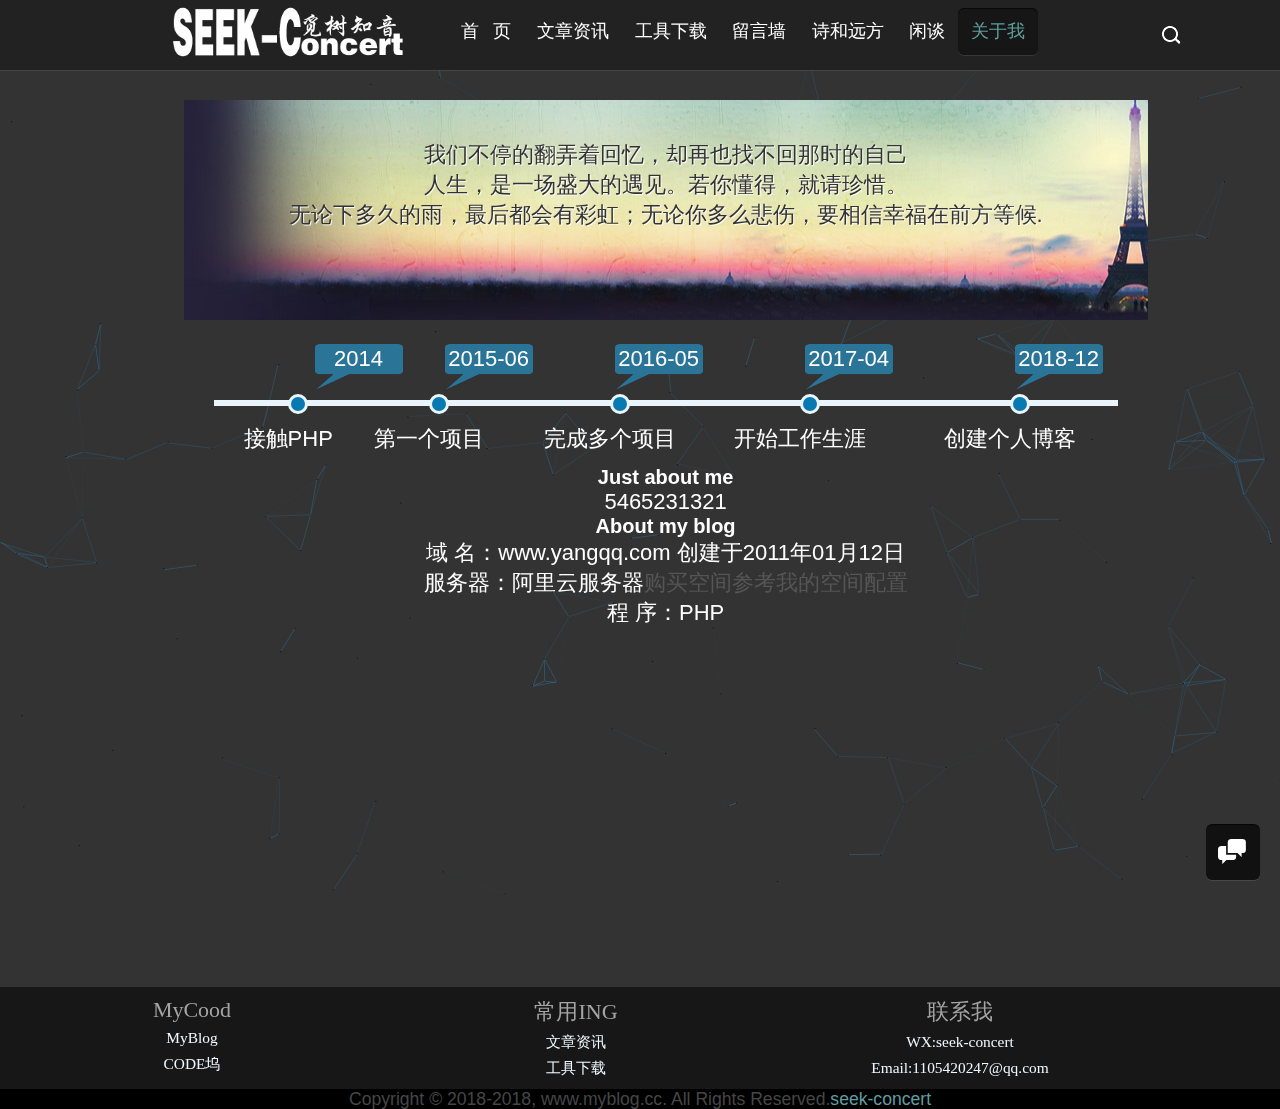
==== commit ab3f0312: "MyBlog HTML" ====
--- a/about.html
+++ b/about.html
@@ -87,6 +87,18 @@
                 </li>
             </ul>
         </div>
+        <div class="about left">
+            <h2>Just about me</h2>
+            <ul>
+              <p>5465231321</p>
+            </ul>
+            <h2>About my blog</h2>
+            <p>域  名：www.yangqq.com 创建于2011年01月12日 </p>
+            <p>服务器：阿里云服务器<a href="https://promotion.aliyun.com/ntms/act/ambassador/sharetouser.html?userCode=8smrzoqa&amp;productCode=vm" target="_blank" class="blog_link">购买空间</a><a href="/jstt/web/2014-01-18/644.html" target="_blank" class="blog_link">参考我的空间配置</a></p>
+            <p>程  序：PHP </p>
+
+
+        </div>
     </div>
     <br/>
     <br/>
--- a/css/style.css
+++ b/css/style.css
@@ -33,7 +33,7 @@
 .content a:hover{color: cadetblue;}
 /*------------- [banner] -------------*/
 .content .content_top .banner_hide {  width: 48%; height: 100%;  -webkit-animation: pageTop 6s ease 0.5s backwards; -moz-animation: pageTop 6s ease 0.5s backwards; -ms-animation: pageTop 6s ease 0.5s backwards; -o-animation: pageTop 6s ease 0.5s backwards; animation: pageTop 6s ease 0.5s backwards; float: left; }
-.content .content_top .banner_hide img{ height: 100%;width: 100%}
+.content .content_top .banner_hide img{ height: 100%;width: 100%;}
 .content .content_top .banner_font {font-size: 0.5em; display:block;height:40%;width:46%;position: absolute; top: 20%; padding-left: 1%; padding-right: 1%; background: rgba(153,153,153,.8); color: white; opacity: 0; -webkit-transition: opacity .75s ease-out; -moz-transition: opacity .75s ease-out; -o-transition: opacity .75s ease-out; transition: opacity .75s ease-out; }
 .content .content_top .banner_hide:hover .banner_font { opacity: 1; } /* 用opacity 设置鼠标放上去显示文字的效果 */
 .content .content_top .banner_font strong { display: block; line-height: 40px }
@@ -197,64 +197,24 @@
 .about_core{width: 80%;margin-left: 12%;margin-right: 8%}
 .about_banner{vertical-align:middle;height: 180px;text-align: center;overflow: hidden;margin: 20px 30px;line-height: 30px;text-shadow: #fff 1px 1px 1px;background: url(../img/banner_top.jpg) no-repeat -0px center;color: #333;padding: 40px 0 0 0;}
 .memorial_day{    overflow: hidden;position: relative;padding: 60px;}
-.time_axis {
-    background: #e9f5fb;
-    height: 6px;
-    width: 100%;
-    animation: time_a 5s;
-    -moz-animation: time_a 5s;
-    -webkit-animation: time_a 5s;
-    -o-animation: time_a 5s;
+.time_axis {background: #e9f5fb;height: 6px;width: 100%;animation: time_a 5s;-moz-animation: time_a 5s;-webkit-animation: time_a 5s;-o-animation: time_a 5s;}
+.memorial_day ul li.n1 {position: absolute;top: 54px;left: 90px;}
+.memorial_day ul li.n2 {position: absolute;top: 54px;left: 220px;}
+.memorial_day ul li.n3 {position: absolute;top: 54px;left: 390px;}
+.memorial_day ul li.n4 {position: absolute;top: 54px;left: 580px;}
+.memorial_day ul li.n5 {position: absolute;top: 54px;left: 790px;}
+.memorial_day ul li::before {content: "";width: 14px;height: 14px;border-radius: 50%;position: absolute;background: #0979b1;border: 3px solid #e9f6fb;}
+.memorial_day ul li a {margin-top: 30px;display: block;color: #fff;}
+.dateview {position: absolute;top: -50px;left: 71px;display: block;width: 88px;background: url(../img/dtime.png) no-repeat;color: #FFF;height: 46px;line-height: 30px;text-align: center;}
+.memorial_day { overflow: hidden; position: relative; padding: 60px; }
+.time_axis { background: #e9f5fb; height: 6px; width: 100%; animation: time_a 5s; -moz-animation: time_a 5s; /* Firefox */ -webkit-animation: time_a 5s; /* Safari and Chrome */ -o-animation: time_a 5s; /* Opera */ }
+.banner { height: 180px; text-align: center; overflow: hidden; margin: 30px; line-height: 30px; text-shadow: #fff 1px 1px 1px; background: url(../images/banner_top.jpg) no-repeat -90px center; color: #333; padding: 40px 0 0 0 }
+
+/* 畅言 */
+#SOHUCS #SOHU_MAIN .wrap-word-gw{
+    color:#999 !important;
 }
-.memorial_day ul li.n1 {
-    position: absolute;
-    top: 54px;
-    left: 90px;
+#SOHUCS #SOHU_MAIN .textarea-fw{
+    color:#999 !important;
 }
-.memorial_day ul li.n2 {
-    position: absolute;
-    top: 54px;
-    left: 220px;
-}
-.memorial_day ul li.n3 {
-    position: absolute;
-    top: 54px;
-    left: 390px;
-}
-.memorial_day ul li.n4 {
-    position: absolute;
-    top: 54px;
-    left: 580px;
-}
-.memorial_day ul li.n5 {
-    position: absolute;
-    top: 54px;
-    left: 790px;
-}
-.memorial_day ul li::before {
-    content: "";
-    width: 14px;
-    height: 14px;
-    border-radius: 50%;
-    position: absolute;
-    background: #0979b1;
-    border: 3px solid #e9f6fb;
-}
-.memorial_day ul li a {
-    margin-top: 30px;
-    display: block;
-    color: #fff;
-}
-.dateview {
-    position: absolute;
-    top: -50px;
-    left: 71px;
-    display: block;
-    width: 88px;
-    background: url(../img/dtime.png) no-repeat;
-    color: #FFF;
-    height: 46px;
-    line-height: 30px;
-    text-align: center;
-}
-
+
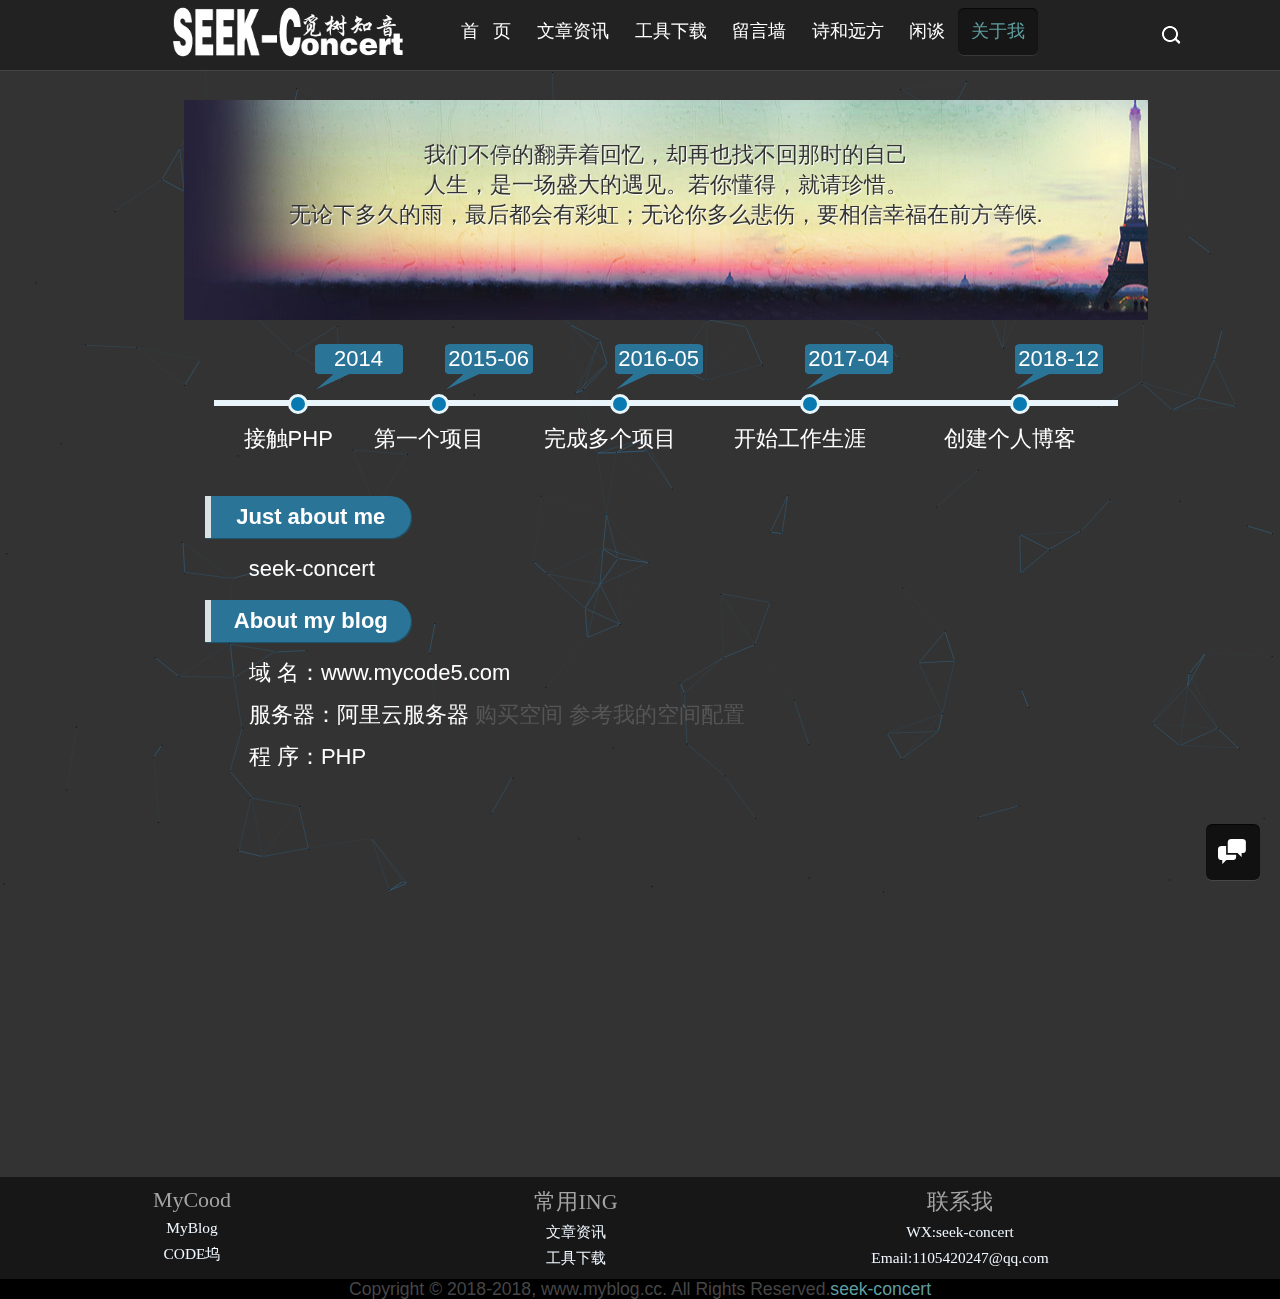
==== commit 332957cc: "MyBlog HTML" ====
--- a/about.html
+++ b/about.html
@@ -90,11 +90,13 @@
         <div class="about left">
             <h2>Just about me</h2>
             <ul>
-              <p>5465231321</p>
+              <p>seek-concert</p>
             </ul>
             <h2>About my blog</h2>
-            <p>域  名：www.yangqq.com 创建于2011年01月12日 </p>
-            <p>服务器：阿里云服务器<a href="https://promotion.aliyun.com/ntms/act/ambassador/sharetouser.html?userCode=8smrzoqa&amp;productCode=vm" target="_blank" class="blog_link">购买空间</a><a href="/jstt/web/2014-01-18/644.html" target="_blank" class="blog_link">参考我的空间配置</a></p>
+            <p>域  名：www.mycode5.com </p>
+            <p>服务器：阿里云服务器
+                <a href="https://promotion.aliyun.com/ntms/act/qwbk.html?userCode=0setulkm" target="_blank" class="blog_link">购买空间</a>
+                <a href="/about.html" target="_blank" class="blog_link">参考我的空间配置</a></p>
             <p>程  序：PHP </p>
 
 
--- a/css/style.css
+++ b/css/style.css
@@ -196,6 +196,22 @@
 /*++++++++++++++++++++++++++++++【about】++++++++++++++++++++++++++++++++++*/
 .about_core{width: 80%;margin-left: 12%;margin-right: 8%}
 .about_banner{vertical-align:middle;height: 180px;text-align: center;overflow: hidden;margin: 20px 30px;line-height: 30px;text-shadow: #fff 1px 1px 1px;background: url(../img/banner_top.jpg) no-repeat -0px center;color: #333;padding: 40px 0 0 0;}
+.about_banner p{
+    opacity: 0;      /*实先规定文字的状态是不显示的*/
+    animation: fade-in 4s ease 0s 1;    /*调用名称为fade-in的动画，全程动画显示时间4S，进入方式为ease，延时0S进入，播放次数1次*/
+    -webkit-animation: fade-in 4s ease 0s 1;
+    -moz-animation: fade-in 4s ease 0s 1;
+    -o-animation: fade-in 4s ease 0s 1;
+    -ms-animation: fade-in 4s ease 0s 1;
+
+    /*规定动画的最后状态为结束状态*/
+    animation-fill-mode:forwards;
+    -webkit-animation-fill-mode: forwards;
+    -o-animation-fill-mode: forwards;
+    -ms-animation-fill-mode: forwards;
+    -moz-animation-fill-mode: forwards;
+
+}
 .memorial_day{    overflow: hidden;position: relative;padding: 60px;}
 .time_axis {background: #e9f5fb;height: 6px;width: 100%;animation: time_a 5s;-moz-animation: time_a 5s;-webkit-animation: time_a 5s;-o-animation: time_a 5s;}
 .memorial_day ul li.n1 {position: absolute;top: 54px;left: 90px;}
@@ -210,6 +226,29 @@
 .time_axis { background: #e9f5fb; height: 6px; width: 100%; animation: time_a 5s; -moz-animation: time_a 5s; /* Firefox */ -webkit-animation: time_a 5s; /* Safari and Chrome */ -o-animation: time_a 5s; /* Opera */ }
 .banner { height: 180px; text-align: center; overflow: hidden; margin: 30px; line-height: 30px; text-shadow: #fff 1px 1px 1px; background: url(../images/banner_top.jpg) no-repeat -90px center; color: #333; padding: 40px 0 0 0 }
 
+
+.about {
+    width: 90%;
+    margin: 30px auto;
+    overflow: hidden;
+    line-height: 22px;
+}
+.about h2 {
+    font-size: 22px;
+    margin-bottom: 20px;
+    background: #2a7497;
+    padding: 10px 0;
+    width: 200px;
+    text-align: center;
+    border-radius: 0 30px 30px 0;
+    box-shadow: #21566f 1px 1px 1px;
+    border-left: #dae1e4 6px solid;
+}
+.about p {
+    margin-bottom: 20px;
+    text-align: left;
+    text-indent: 2em;
+}
 /* 畅言 */
 #SOHUCS #SOHU_MAIN .wrap-word-gw{
     color:#999 !important;
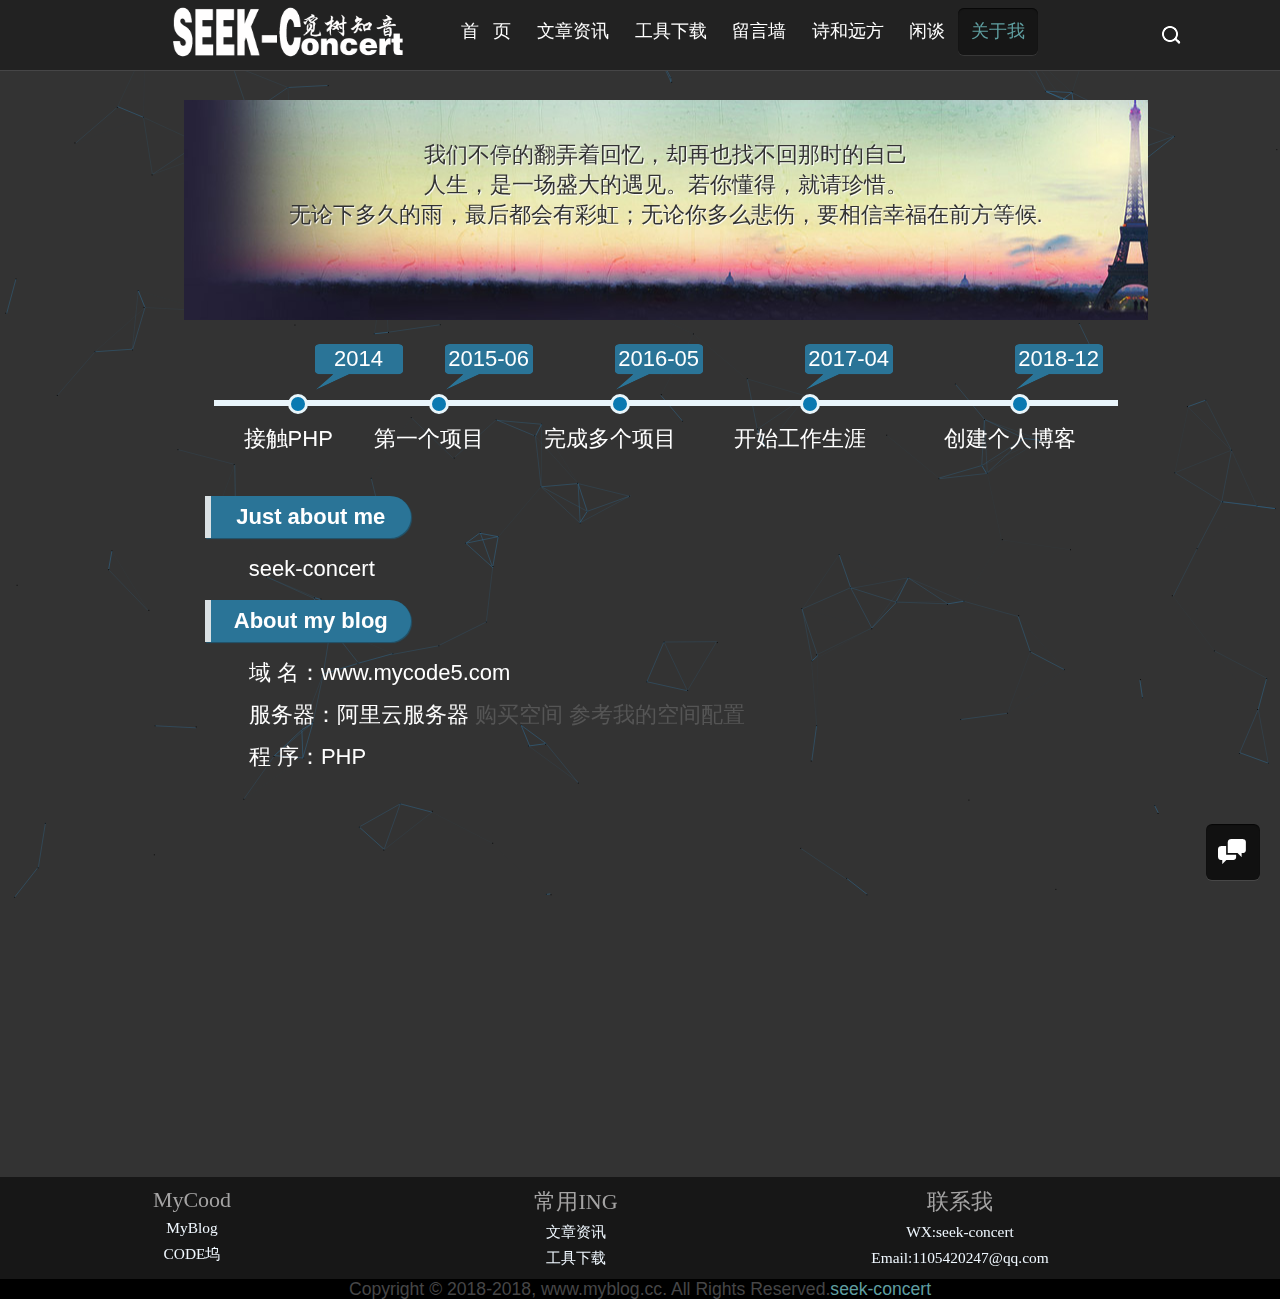
==== commit 7afa3b7c: "MyBlog HTML" ====
--- a/about.html
+++ b/about.html
@@ -154,5 +154,6 @@
 <!-- gotop end -->
 <script src="js/jquery.min.js?v=2.1.4"></script>
 <script src="js/common.js"></script>
+<!--<script src="js/scrollReveal.js"></script>-->
 </body>
 </html>--- a/css/media.css
+++ b/css/media.css
@@ -41,7 +41,9 @@
     .news_left .download_content .download_core .top_box .top_time{font-size: 16px;margin: 0px 0 0px 10px;}
     .news_left .download_content .download_core .top_box .top_tj{font-size: 16px;margin: 0px 0 0px 10px;}
 
-    /*----------[footer]-----------*/
+    /*------------- [about] -------------*/
+    .about_core{ margin-left: 10%}
+        /*----------[footer]-----------*/
     footer .footer-bottom{width:100%;height:40px;background: #000;text-align: center;}
     footer .footer-bottom p{font-size: 0.8em;color: #464647;}
 }
@@ -79,6 +81,7 @@
     .news_left .download_content .download_core .top_box{width: 43%;}
     /*------------- [about] -------------*/
     .about_banner p{font-size: 16px}
+    .about_core{ margin-left: 8%}
     /*---------- [footer] -----------*/
     footer .footer-bottom{width:100%;height:40px;background: #000;text-align:center;}
     footer .footer-bottom p{font-size: 0.8em;color: #464647;}
@@ -144,6 +147,7 @@
     .news_left{width: 90%;margin-left: 5% !important;}
     /*------------- [about] -------------*/
     .about_banner p{font-size: 16px}
+    .about_core{ margin-left: 3%;width: 94%}
     /*----------[footer]-----------*/
     footer .footer-bottom{width:100%;height:40px;background: #000;text-align: center;}
     footer .footer-bottom p{font-size: 0.8em;color: #464647;}
@@ -213,6 +217,7 @@
     .news_left .download_content .download_core .top_box .top_tj{font-size: 16px;margin: 0 0 0 10px;}
     /*------------- [about] -------------*/
     .about_banner p{font-size: 16px}
+    .about_core{ margin-left: 1%;width: 98%}
     /*----------[footer]-----------*/
     footer .footer-bottom{width:100%;height:40px;background: #000;text-align: center;}
     footer .footer-bottom p{font-size: 0.8em;color: #464647;}
@@ -281,6 +286,12 @@
     .content{margin-right: 1%;}
     /*------------- [about] -------------*/
     .about_banner p{font-size: 16px}
+    .about_banner{ display: none;}
+    .about p{font-size: 16px;}
+    .about_core {
+        width: 96%;
+        margin-left: 2%;
+    }
     /*----------[footer]-----------*/
     footer .footer-bottom{width:100%;height:40px;background: #000;text-align: center;}
     footer .footer-bottom p{font-size: 0.8em;color: #464647;}
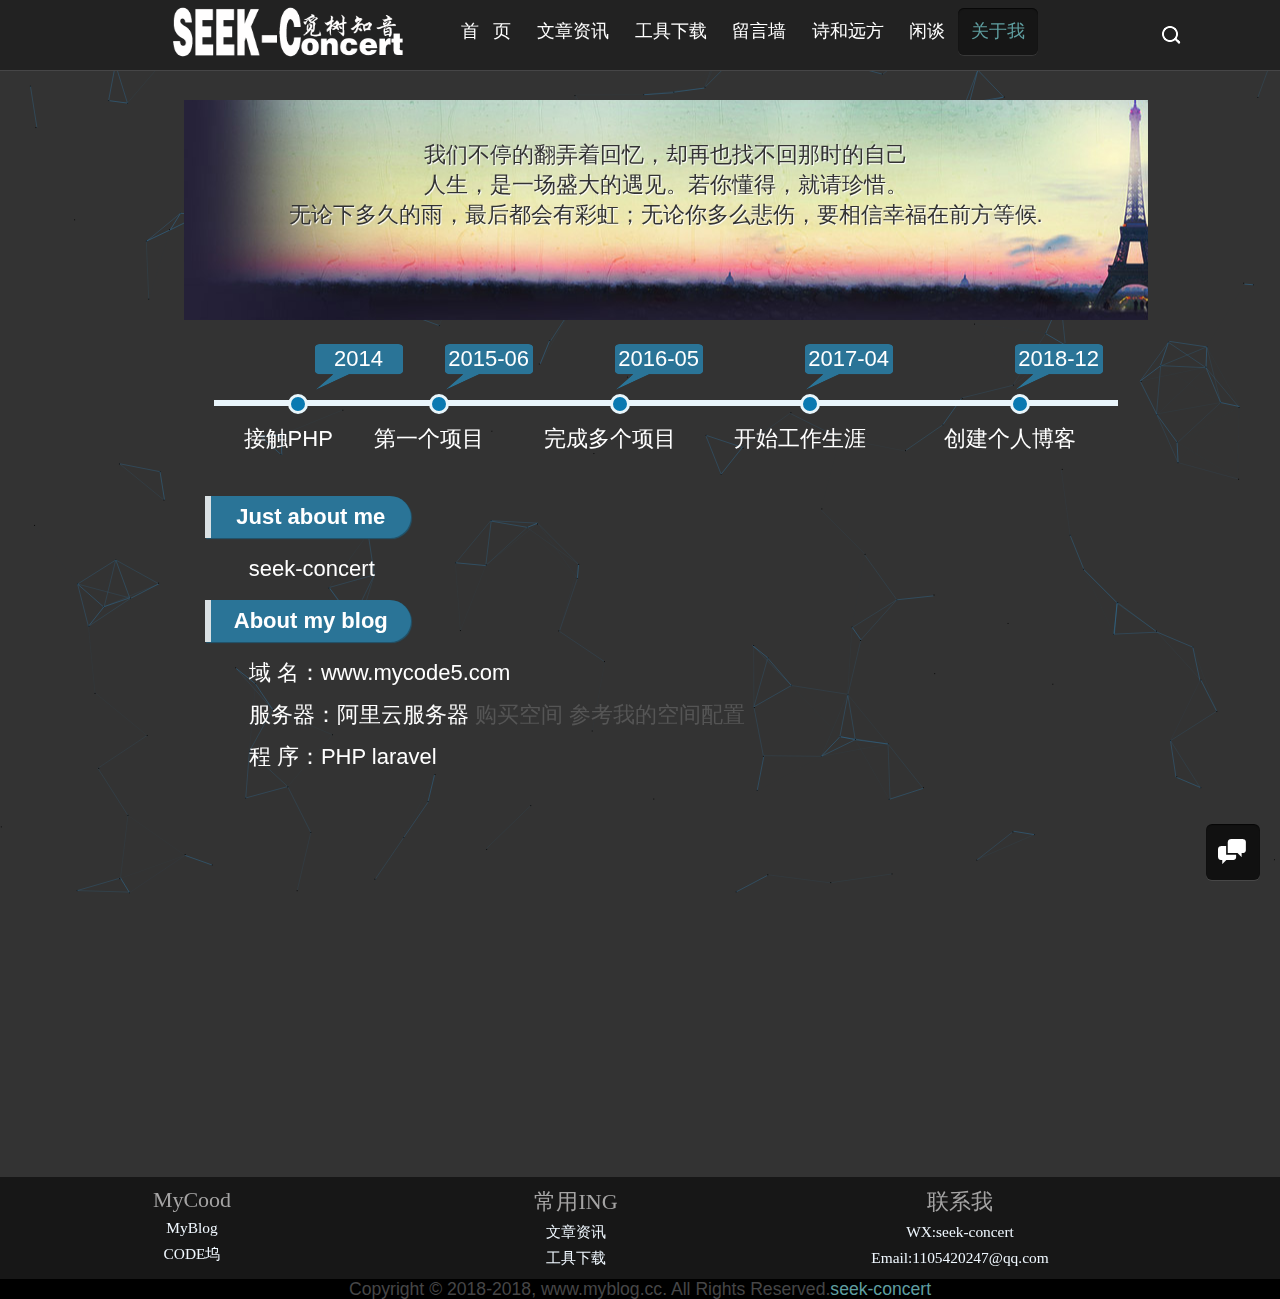
==== commit 3777e9e5: "MyBlog HTML" ====
--- a/about.html
+++ b/about.html
@@ -97,7 +97,7 @@
             <p>服务器：阿里云服务器
                 <a href="https://promotion.aliyun.com/ntms/act/qwbk.html?userCode=0setulkm" target="_blank" class="blog_link">购买空间</a>
                 <a href="/about.html" target="_blank" class="blog_link">参考我的空间配置</a></p>
-            <p>程  序：PHP </p>
+            <p>程  序：PHP laravel</p>
 
 
         </div>
--- a/css/style.css
+++ b/css/style.css
@@ -196,23 +196,16 @@
 /*++++++++++++++++++++++++++++++【about】++++++++++++++++++++++++++++++++++*/
 .about_core{width: 80%;margin-left: 12%;margin-right: 8%}
 .about_banner{vertical-align:middle;height: 180px;text-align: center;overflow: hidden;margin: 20px 30px;line-height: 30px;text-shadow: #fff 1px 1px 1px;background: url(../img/banner_top.jpg) no-repeat -0px center;color: #333;padding: 40px 0 0 0;}
-.about_banner p{
-    opacity: 0;      /*实先规定文字的状态是不显示的*/
-    animation: fade-in 4s ease 0s 1;    /*调用名称为fade-in的动画，全程动画显示时间4S，进入方式为ease，延时0S进入，播放次数1次*/
-    -webkit-animation: fade-in 4s ease 0s 1;
-    -moz-animation: fade-in 4s ease 0s 1;
-    -o-animation: fade-in 4s ease 0s 1;
-    -ms-animation: fade-in 4s ease 0s 1;
-
-    /*规定动画的最后状态为结束状态*/
-    animation-fill-mode:forwards;
-    -webkit-animation-fill-mode: forwards;
-    -o-animation-fill-mode: forwards;
-    -ms-animation-fill-mode: forwards;
-    -moz-animation-fill-mode: forwards;
-
-}
-.memorial_day{    overflow: hidden;position: relative;padding: 60px;}
+
+/* about img*/
+@keyframes blink{ 0%{opacity: 1;} 50%{opacity: 0.1;} 100%{opacity: 1;} }
+@-webkit-keyframes blink { 0%{opacity: 1;} 50%{opacity: 0.1;} 100%{opacity: 1;} }
+@-moz-keyframes blink { 0%{opacity: 1;} 50%{opacity: 0.1;} 100%{opacity: 1;} }
+@-ms-keyframes blink { 0%{opacity: 1;} 50%{opacity: 0.1;} 100%{opacity: 1;} }
+@-o-keyframes blink { 0%{opacity: 1;} 50%{opacity: 0.1;} 100%{opacity: 1;} }
+.about_banner p{ animation: blink 5s linear infinite;-webkit-animation: blink 5s linear infinite;-moz-animation: blink 5s linear infinite;-ms-animation: blink 5s linear infinite;-o-animation: blink 5s linear infinite;}
+
+.memorial_day{overflow: hidden;position: relative;padding: 60px;}
 .time_axis {background: #e9f5fb;height: 6px;width: 100%;animation: time_a 5s;-moz-animation: time_a 5s;-webkit-animation: time_a 5s;-o-animation: time_a 5s;}
 .memorial_day ul li.n1 {position: absolute;top: 54px;left: 90px;}
 .memorial_day ul li.n2 {position: absolute;top: 54px;left: 220px;}
@@ -225,35 +218,43 @@
 .memorial_day { overflow: hidden; position: relative; padding: 60px; }
 .time_axis { background: #e9f5fb; height: 6px; width: 100%; animation: time_a 5s; -moz-animation: time_a 5s; /* Firefox */ -webkit-animation: time_a 5s; /* Safari and Chrome */ -o-animation: time_a 5s; /* Opera */ }
 .banner { height: 180px; text-align: center; overflow: hidden; margin: 30px; line-height: 30px; text-shadow: #fff 1px 1px 1px; background: url(../images/banner_top.jpg) no-repeat -90px center; color: #333; padding: 40px 0 0 0 }
-
-
-.about {
-    width: 90%;
-    margin: 30px auto;
-    overflow: hidden;
-    line-height: 22px;
-}
-.about h2 {
-    font-size: 22px;
-    margin-bottom: 20px;
-    background: #2a7497;
-    padding: 10px 0;
-    width: 200px;
-    text-align: center;
-    border-radius: 0 30px 30px 0;
-    box-shadow: #21566f 1px 1px 1px;
-    border-left: #dae1e4 6px solid;
-}
-.about p {
-    margin-bottom: 20px;
-    text-align: left;
-    text-indent: 2em;
-}
-/* 畅言 */
-#SOHUCS #SOHU_MAIN .wrap-word-gw{
-    color:#999 !important;
-}
-#SOHUCS #SOHU_MAIN .textarea-fw{
-    color:#999 !important;
-}
-
+/* time  functions */
+@keyframes time_a { 0% {width:0px;} 25% {width:250px;} 50% {width:500px;} 100% {width:840px;} }
+@-moz-keyframes time_a /* Firefox */ { 0% {width:0px;} 25% {width:250px;} 50% {width:500px;} 100% {width:840px;} }
+@-webkit-keyframes time_a /* Safari and Chrome */ { 0% {width:0px;} 25% {width:250px;} 50% {width:500px;} 100% {width:840px;} }
+@-o-keyframes time_a /* Opera */ { 0% {width:0px;} 25% {width:250px;} 50% {width:500px;} 100% {width:840px;} }
+
+.about {width: 90%;margin: 30px auto;overflow: hidden;line-height: 22px;}
+.about h2 {font-size: 22px;margin-bottom: 20px;background: #2a7497;padding: 10px 0;width: 200px;text-align: center;border-radius: 0 30px 30px 0;box-shadow: #21566f 1px 1px 1px;border-left: #dae1e4 6px solid;}
+.about p {margin-bottom: 20px;text-align: left;text-indent: 2em;}
+/* chang yan */
+#SOHUCS #SOHU_MAIN .wrap-word-gw{color:#999 !important;}
+#SOHUCS #SOHU_MAIN .textarea-fw{color:#999 !important;}
+
+/*++++++++++++++++++++++++++++++【detail】++++++++++++++++++++++++++++++++++*/
+.news_content_detail{margin-top: 0 !important;color: #999 !important;font-size: 14px;text-align: left}
+.whitebg {border-radius: 3px;padding: 20px;margin-bottom: 20px;overflow: hidden;}
+.htitle {font-size: 16px;line-height: 40px;border-bottom: 1px solid #eee;color: #fff;font-weight: normal;position: relative;margin-bottom: 10px;}
+.con_nav {float: right;font-size: 14px;color: #fff;}
+.con_nav a{color: #fff;}
+.htitle:after {content: "";position: absolute;width: 15%;height: 2px;background: #fff;left: 0;bottom: 0;-moz-transition: all .5s ease;-webkit-transition: all .5s ease;transition: all .5s ease;}
+.con_tilte {color:#fff;font-size: 22px;margin-top: 20px;}
+.bloginfo {margin-top: 20px;overflow: hidden;color: #fff;line-height: 34px;}
+.avatar img {width: 100%;border-radius: 50%;}
+.avatar {position: relative;float: left;width: 30px;height: 30px;border-radius: 100%;padding: 2px;display: block;background: -webkit-linear-gradient(bottom left, rgba(0,153,255,.9), rgba(42,228,197,.7));background: -o-linear-gradient(bottom left, rgba(0,153,255,.9), rgba(42,228,197,.7));background: linear-gradient(to top right, rgba(0,153,255,.9), rgba(42,228,197,.7));}
+.bloginfo span {margin: 0 5px;}
+.con_info {color: #888888;border: 1px solid #F3F3F3;padding: 10px;margin: 10px auto 0;line-height: 23px;background: none repeat 0 0 #F6F6F6;}
+.con_info b {margin-right: 10px;color: #000;}
+.con_text {line-height: 24px;padding-top: 20px;}
+.con_text p {margin: 15px 0;}
+.diggit {display: block;width: 160px;margin: 20px auto;background: #E2523A;color: #fff;box-shadow: 1px 2px 6px 0px rgba(0,0,0,.2);border-radius: 3px;line-height: 40px;text-align: center;}
+.share {padding: 10px 20px;background: #f7f7f7;border-left: 3px solid #000;}
+.diggit a {color: #fff;}
+.nextinfo p a{color: #fff}
+.colore2523a{color: #e2523a;}
+
+
+
+
+
+
